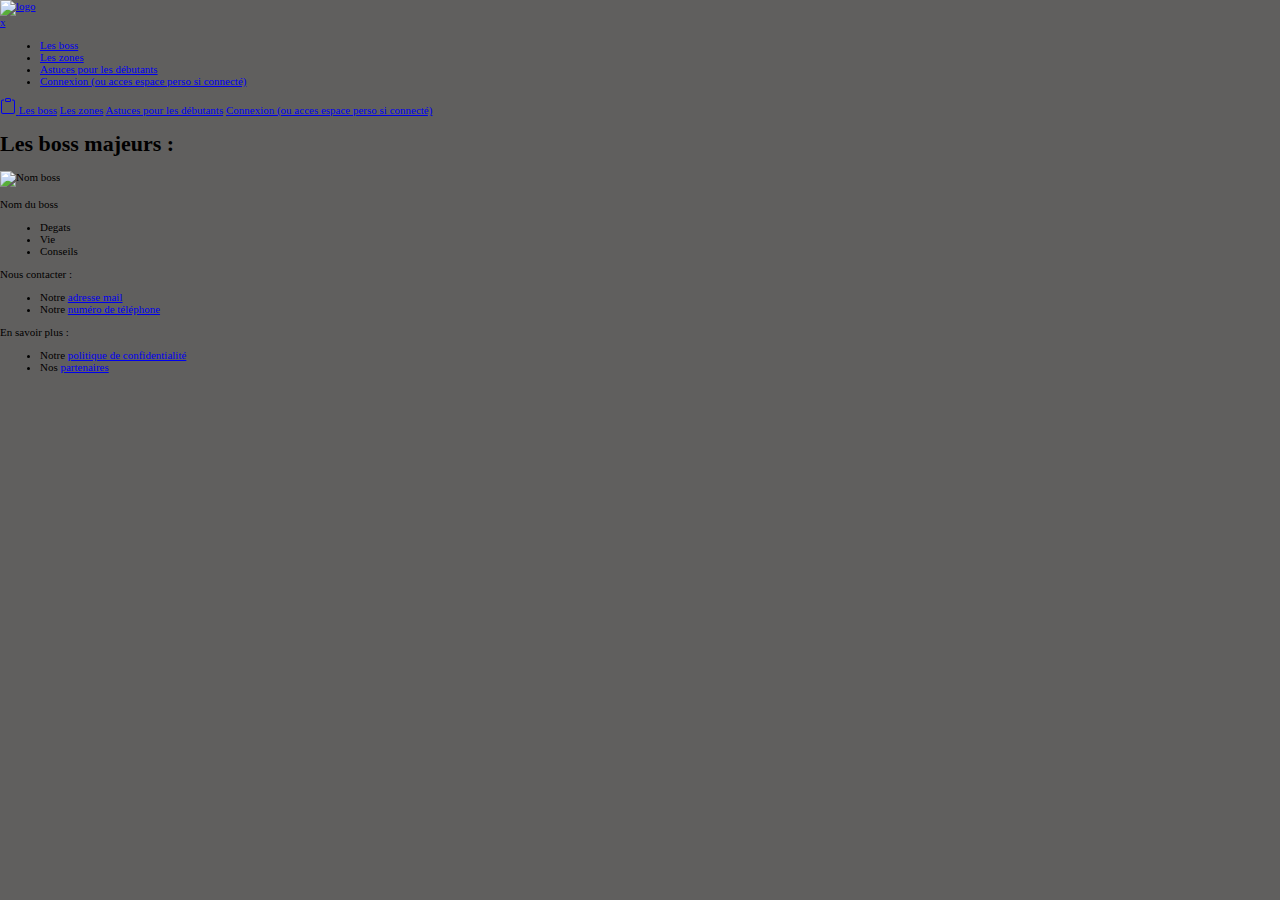
==== boss.html @ e58d83a7 "Fichier CSS commun + import dans les pages" ====
<!DOCTYPE html>
<html lang="fr">
<head>
    <meta charset="UTF-8">
    <meta name="viewport" content="width=device-width, initial-scale=1.0">
    <title>Les Boss</title>
    <meta name="description" content="Cette page est dédiée aux différents boss rencontrés dans Elden Ring">
    <link rel="stylesheet" href="CSS/styles.css">
</head>
<body>
    <nav>
        <a href="index.html"><img src="" alt="logo"></a>
        <div class="side-nav">
            <a href="#">x</a>
            <ul>
                <li><a href="#">Les boss</a></li>
                <li><a href="zones.html">Les zones</a></li>
                <li><a href="conseils.html">Astuces pour les débutants</a></li>
                <li><a href="connexion.html">Connexion (ou acces espace perso si connecté)</a></li>
            </ul>
        </div>
        <a href="#">
            <svg xmlns="http://www.w3.org/2000/svg" width="16" height="16" fill="currentColor" class="bi bi-clipboard" viewBox="0 0 16 16">
                <path d="M4 1.5H3a2 2 0 0 0-2 2V14a2 2 0 0 0 2 2h10a2 2 0 0 0 2-2V3.5a2 2 0 0 0-2-2h-1v1h1a1 1 0 0 1 1 1V14a1 1 0 0 1-1 1H3a1 1 0 0 1-1-1V3.5a1 1 0 0 1 1-1h1z"/>
                <path d="M9.5 1a.5.5 0 0 1 .5.5v1a.5.5 0 0 1-.5.5h-3a.5.5 0 0 1-.5-.5v-1a.5.5 0 0 1 .5-.5zm-3-1A1.5 1.5 0 0 0 5 1.5v1A1.5 1.5 0 0 0 6.5 4h3A1.5 1.5 0 0 0 11 2.5v-1A1.5 1.5 0 0 0 9.5 0z"/>
              </svg>
        </a>
        <a href="#">Les boss</a>
        <a href="zones.html">Les zones</a>
        <a href="conseils.html">Astuces pour les débutants</a>
        <a href="connexion.html">Connexion (ou acces espace perso si connecté)</a>
    </nav>
    <main>
        <h1>Les boss majeurs :</h1>
        <img src="" alt="Nom boss">
        <p>Nom du boss</p>
        <ul>
            <li>Degats</li>
            <li>Vie</li>
            <li>Conseils</li>
        </ul>
    </main>
    <footer>
        <p>Nous contacter :</p>
        <ul>
            <li>Notre <a href="mailto:eldenringsite@gmail.com">adresse mail</a></li>
            <li>Notre <a href="tel:0123456789">numéro de téléphone</a></li>
        </ul>
        <p>En savoir plus :</p>
        <ul>
            <li>Notre <a href="politiqueconf.html">politique de confidentialité</a></li>
            <li>Nos <a href="#">partenaires</a></li>
        </ul>
    </footer> 
</body>
</html>
---- CSS/styles.css ----
html, body {
    margin: 0;
    padding: 0;
    font-size: 11px;
    background-color: #605F5E;
}
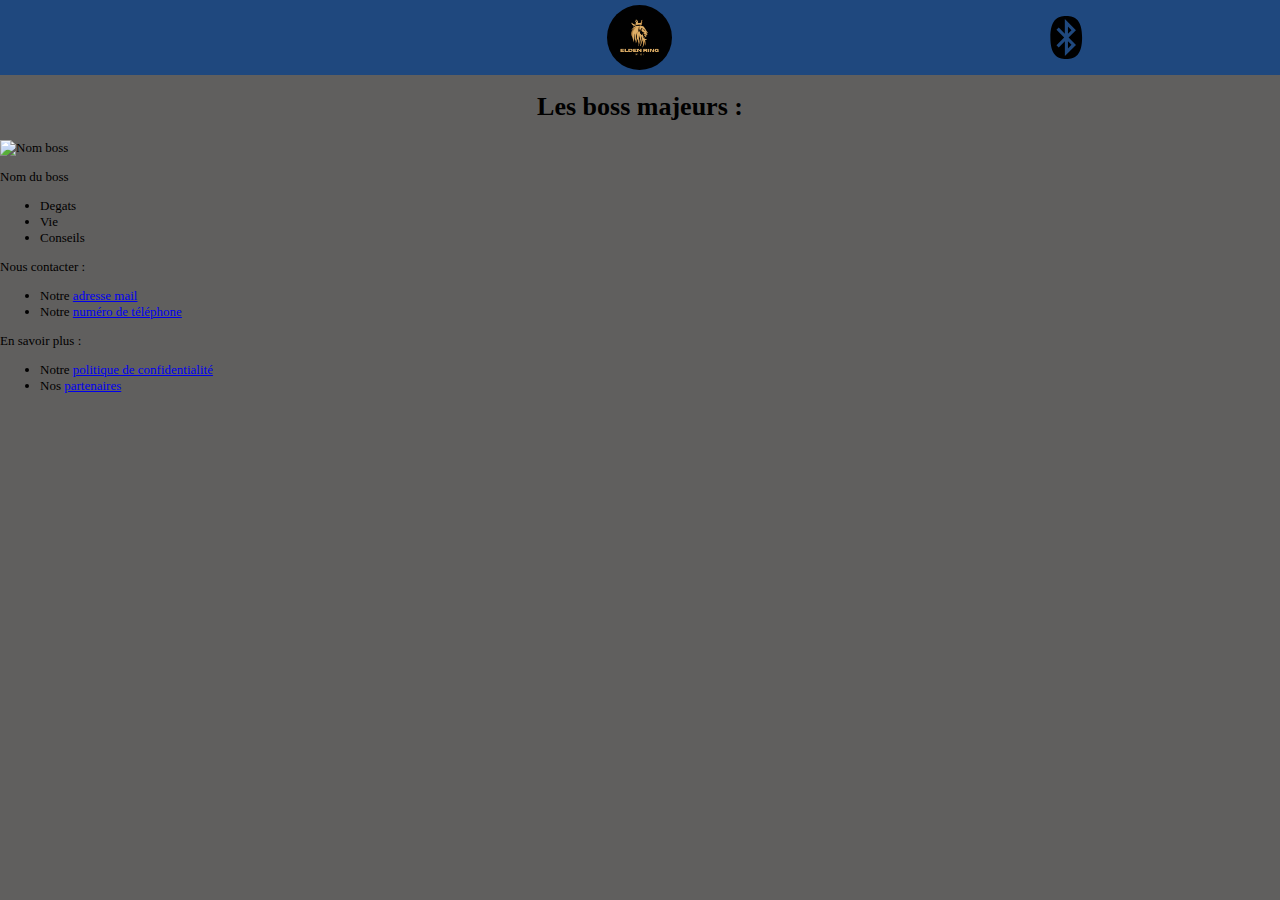
==== commit 77cedfec: "Logo + CSS de la navigation" ====
--- a/boss.html
+++ b/boss.html
@@ -8,30 +8,29 @@
     <link rel="stylesheet" href="CSS/styles.css">
 </head>
 <body>
-    <nav>
-        <a href="index.html"><img src="" alt="logo"></a>
+    <nav class="navigation">
+        <a href="#" class="logo-placement"><img src="Logo/Elden Ring.png" alt="logo" class="logo"></a>
         <div class="side-nav">
-            <a href="#">x</a>
-            <ul>
-                <li><a href="#">Les boss</a></li>
+            <a href="#" class="close">x</a>
+            <ul class="list-link">
+                <li><a href="boss.html">Les boss</a></li>
                 <li><a href="zones.html">Les zones</a></li>
                 <li><a href="conseils.html">Astuces pour les débutants</a></li>
                 <li><a href="connexion.html">Connexion (ou acces espace perso si connecté)</a></li>
             </ul>
         </div>
-        <a href="#">
-            <svg xmlns="http://www.w3.org/2000/svg" width="16" height="16" fill="currentColor" class="bi bi-clipboard" viewBox="0 0 16 16">
-                <path d="M4 1.5H3a2 2 0 0 0-2 2V14a2 2 0 0 0 2 2h10a2 2 0 0 0 2-2V3.5a2 2 0 0 0-2-2h-1v1h1a1 1 0 0 1 1 1V14a1 1 0 0 1-1 1H3a1 1 0 0 1-1-1V3.5a1 1 0 0 1 1-1h1z"/>
-                <path d="M9.5 1a.5.5 0 0 1 .5.5v1a.5.5 0 0 1-.5.5h-3a.5.5 0 0 1-.5-.5v-1a.5.5 0 0 1 .5-.5zm-3-1A1.5 1.5 0 0 0 5 1.5v1A1.5 1.5 0 0 0 6.5 4h3A1.5 1.5 0 0 0 11 2.5v-1A1.5 1.5 0 0 0 9.5 0z"/>
+        <a href="#" class="burger">
+            <svg xmlns="http://www.w3.org/2000/svg" width="43" height="43" fill="black" class="bi bi-bluetooth" viewBox="0 0 16 16">
+                <path fill-rule="evenodd" d="m8.543 3.948 1.316 1.316L8.543 6.58zm0 8.104 1.316-1.316L8.543 9.42zm-1.41-4.043L4.275 5.133l.827-.827L7.377 6.58V1.128l4.137 4.136L8.787 8.01l2.745 2.745-4.136 4.137V9.42l-2.294 2.274-.827-.827L7.133 8.01ZM7.903 16c3.498 0 5.904-1.655 5.904-8.01 0-6.335-2.406-7.99-5.903-7.99C4.407 0 2 1.655 2 8.01 2 14.344 4.407 16 7.904 16Z"/>
               </svg>
         </a>
-        <a href="#">Les boss</a>
-        <a href="zones.html">Les zones</a>
-        <a href="conseils.html">Astuces pour les débutants</a>
-        <a href="connexion.html">Connexion (ou acces espace perso si connecté)</a>
+        <a href="boss.html" class="undisplayed">Les boss</a>
+        <a href="zones.html" class="undisplayed">Les zones</a>
+        <a href="conseils.html" class="undisplayed">Astuces pour les débutants</a>
+        <a href="connexion.html" class="undisplayed">Connexion (ou acces espace perso si connecté)</a>
     </nav>
     <main>
-        <h1>Les boss majeurs :</h1>
+        <h1 class="title">Les boss majeurs :</h1>
         <img src="" alt="Nom boss">
         <p>Nom du boss</p>
         <ul>
--- a/CSS/styles.css
+++ b/CSS/styles.css
@@ -1,6 +1,75 @@
 html, body {
     margin: 0;
     padding: 0;
-    font-size: 11px;
+    font-size: 13px;
     background-color: #605F5E;
-}+}
+
+.title {
+    text-align: center;
+}
+
+.navigation {
+    display: grid;
+    grid-template: 75px / repeat(3, 1fr);
+    background-color: #1F487E;
+}
+
+.logo {
+    width: 65px;
+    height: 65px;
+    border-radius: 50%;
+}
+
+.logo-placement {
+    grid-row: 1 / 1;
+    grid-column: 2 / 2;
+    display: flex;
+    justify-content: center;
+    align-items: center;
+}
+
+.burger {
+    grid-row: 1 / 1;
+    grid-column: 3 / 3;
+    display: flex;
+    justify-content: center;
+    align-items: center;
+}
+
+.side-nav {
+    position: fixed;
+    height: 100vh;
+    width: 210px;
+    background-color: #1D3461;
+    z-index: -1;
+    right: -210px;
+    transition: right 2s ease;
+}
+
+.list-link {
+    list-style: none;
+    margin-top: 50px;
+}
+
+.list-link li {
+    margin-top: 25px;
+}
+
+.list-link li a {
+    text-decoration: none;
+    color: #FB3640;
+}
+
+.close {
+    position: absolute;
+    top: 2px;
+    right: 5px;
+    font-size: 30px;
+    text-decoration: none;
+    color: #FB3640;
+}
+
+.undisplayed {
+    display: none;
+}
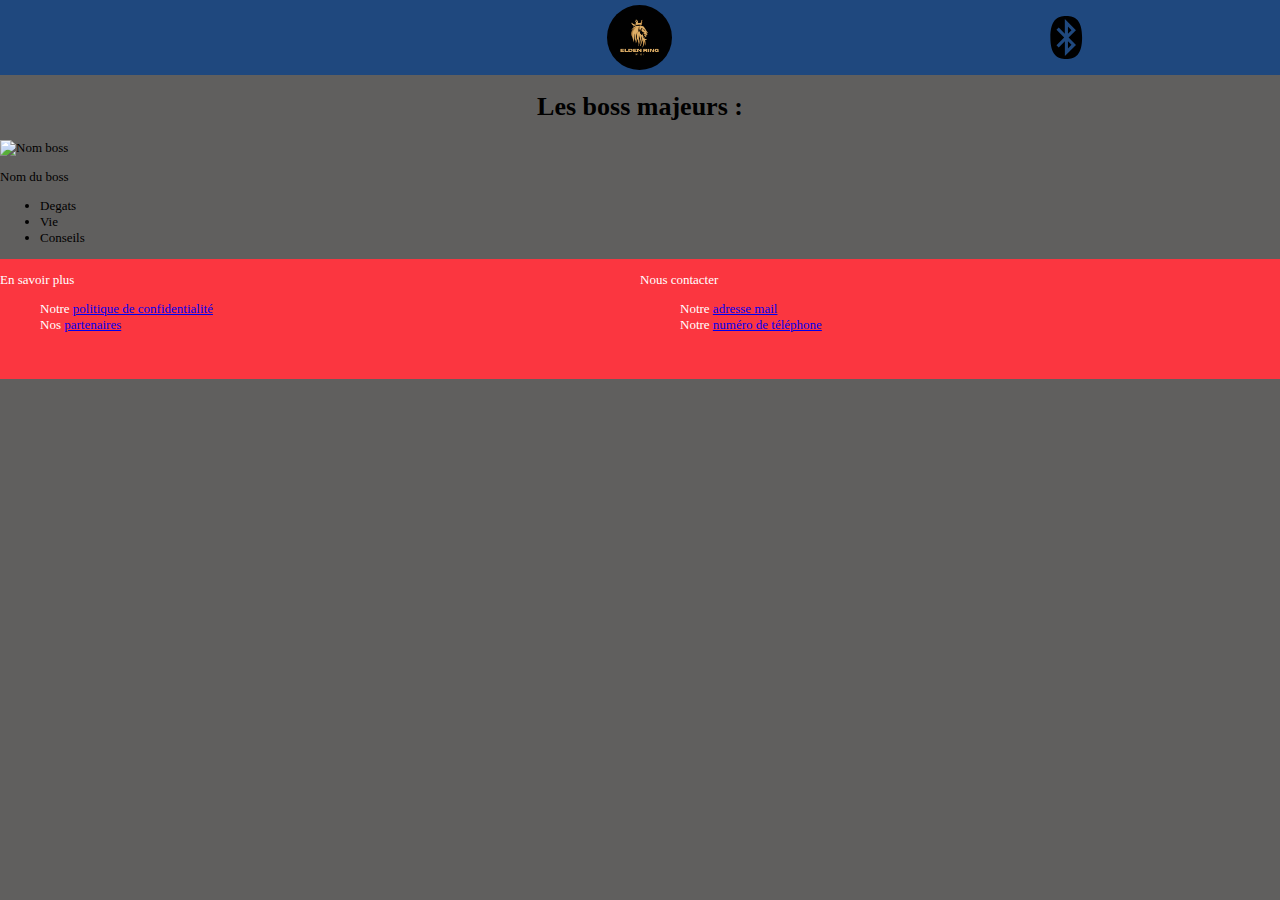
==== commit cd170b92: "CSS footer" ====
--- a/boss.html
+++ b/boss.html
@@ -9,22 +9,22 @@
 </head>
 <body>
     <nav class="navigation">
-        <a href="#" class="logo-placement"><img src="Logo/Elden Ring.png" alt="logo" class="logo"></a>
-        <div class="side-nav">
-            <a href="#" class="close">x</a>
+        <a href="index.html" class="logo-placement"><img src="Logo/Elden Ring.png" alt="logo" class="logo"></a>
+        <div class="side-nav" id="menu-mobile">
+            <a href="#" class="close" id="buttonClose">x</a>
             <ul class="list-link">
-                <li><a href="boss.html">Les boss</a></li>
+                <li><a href="#">Les boss</a></li>
                 <li><a href="zones.html">Les zones</a></li>
                 <li><a href="conseils.html">Astuces pour les débutants</a></li>
                 <li><a href="connexion.html">Connexion (ou acces espace perso si connecté)</a></li>
             </ul>
         </div>
-        <a href="#" class="burger">
+        <a href="#" class="burger" id="buttonOpen">
             <svg xmlns="http://www.w3.org/2000/svg" width="43" height="43" fill="black" class="bi bi-bluetooth" viewBox="0 0 16 16">
                 <path fill-rule="evenodd" d="m8.543 3.948 1.316 1.316L8.543 6.58zm0 8.104 1.316-1.316L8.543 9.42zm-1.41-4.043L4.275 5.133l.827-.827L7.377 6.58V1.128l4.137 4.136L8.787 8.01l2.745 2.745-4.136 4.137V9.42l-2.294 2.274-.827-.827L7.133 8.01ZM7.903 16c3.498 0 5.904-1.655 5.904-8.01 0-6.335-2.406-7.99-5.903-7.99C4.407 0 2 1.655 2 8.01 2 14.344 4.407 16 7.904 16Z"/>
               </svg>
         </a>
-        <a href="boss.html" class="undisplayed">Les boss</a>
+        <a href="#" class="undisplayed">Les boss</a>
         <a href="zones.html" class="undisplayed">Les zones</a>
         <a href="conseils.html" class="undisplayed">Astuces pour les débutants</a>
         <a href="connexion.html" class="undisplayed">Connexion (ou acces espace perso si connecté)</a>
@@ -40,16 +40,21 @@
         </ul>
     </main>
     <footer>
-        <p>Nous contacter :</p>
-        <ul>
-            <li>Notre <a href="mailto:eldenringsite@gmail.com">adresse mail</a></li>
-            <li>Notre <a href="tel:0123456789">numéro de téléphone</a></li>
-        </ul>
-        <p>En savoir plus :</p>
-        <ul>
-            <li>Notre <a href="politiqueconf.html">politique de confidentialité</a></li>
-            <li>Nos <a href="#">partenaires</a></li>
-        </ul>
+        <div class="left">
+            <p>Nous contacter</p>
+            <ul>
+                <li>Notre <a href="mailto:eldenringsite@gmail.com">adresse mail</a></li>
+                <li>Notre <a href="tel:0123456789">numéro de téléphone</a></li>
+            </ul>
+        </div>
+        <div class="right">
+            <p>En savoir plus</p>
+            <ul>
+                <li>Notre <a href="politiqueconf.html">politique de confidentialité</a></li>
+                <li>Nos <a href="#">partenaires</a></li>
+            </ul>
+        </div>
     </footer> 
+    <script src="JS/side-menu.js"></script> 
 </body>
 </html>--- a/CSS/styles.css
+++ b/CSS/styles.css
@@ -39,12 +39,13 @@
 
 .side-nav {
     position: fixed;
+    padding-top: 40px;
     height: 100vh;
     width: 210px;
     background-color: #1D3461;
-    z-index: -1;
+    z-index: 1;
     right: -210px;
-    transition: right 2s ease;
+    transition: right 1.5s ease;
 }
 
 .list-link {
@@ -73,3 +74,29 @@
 .undisplayed {
     display: none;
 }
+
+.active {
+    right: 0;
+}
+
+footer {
+    display: grid;
+    grid-template: 120px / repeat(2, 1fr);
+    background-color: #FB3640;
+    color: white;
+}
+
+.right {
+    grid-row: 1 / 1;
+    grid-column: 1 / 1;
+}
+
+.left {
+    grid-row: 1 / 1;
+    grid-column: 2 / 2;
+}
+
+.right ul, .left  ul{
+    list-style: none;
+  
+}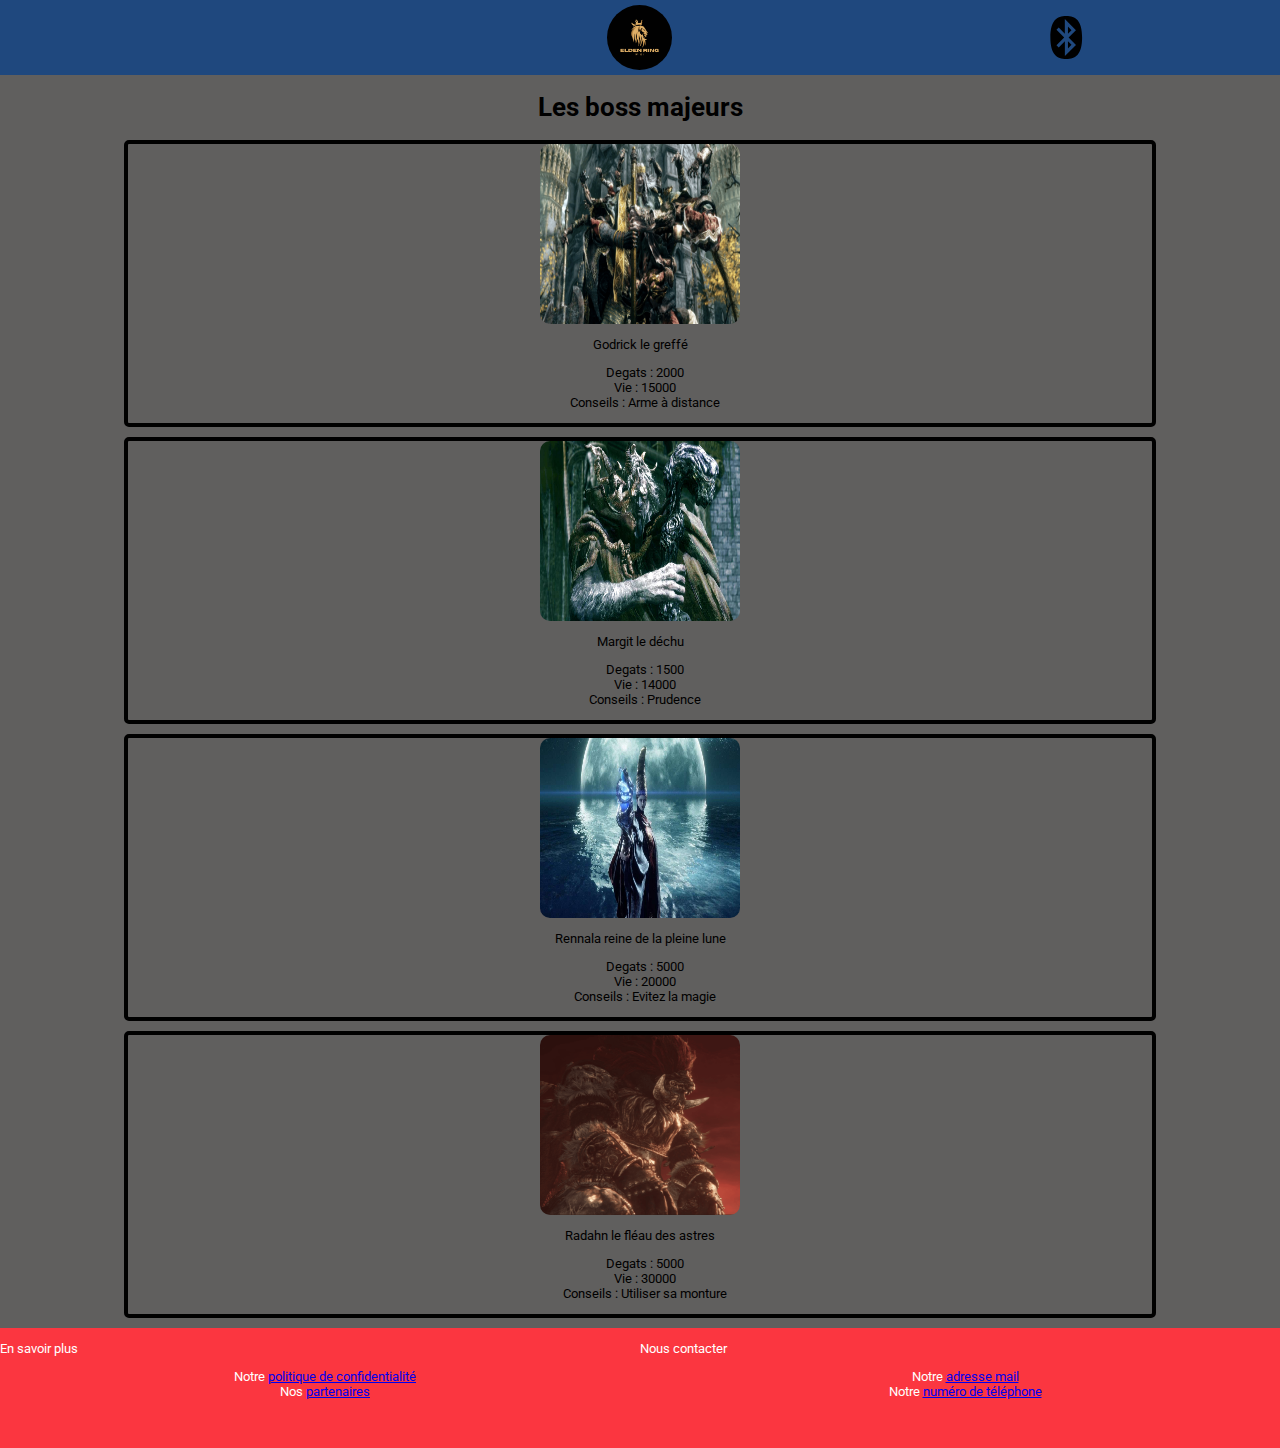
==== commit bbdd4a10: "Code de la page boss en mobile" ====
--- a/boss.html
+++ b/boss.html
@@ -6,6 +6,7 @@
     <title>Les Boss</title>
     <meta name="description" content="Cette page est dédiée aux différents boss rencontrés dans Elden Ring">
     <link rel="stylesheet" href="CSS/styles.css">
+    <link rel="stylesheet" href="CSS/boss.css">
 </head>
 <body>
     <nav class="navigation">
@@ -30,14 +31,45 @@
         <a href="connexion.html" class="undisplayed">Connexion (ou acces espace perso si connecté)</a>
     </nav>
     <main>
-        <h1 class="title">Les boss majeurs :</h1>
-        <img src="" alt="Nom boss">
-        <p>Nom du boss</p>
-        <ul>
-            <li>Degats</li>
-            <li>Vie</li>
-            <li>Conseils</li>
-        </ul>
+        <h1 class="title">Les boss majeurs</h1>
+        <div class="container">
+            <div class="fiche">
+                <img src="Medias/godrick.png" alt="Godrick">
+                <p class="title">Godrick le greffé</p>
+                <ul>
+                    <li>Degats : 2000</li>
+                    <li>Vie : 15000</li>
+                    <li>Conseils : Arme à distance</li>
+                </ul>
+            </div>
+            <div class="fiche">
+                <img src="Medias/margit.jpg" alt="Margit">
+                <p class="title">Margit le déchu</p>
+                <ul>
+                    <li>Degats : 1500</li>
+                    <li>Vie : 14000</li>
+                    <li>Conseils : Prudence</li>
+                </ul>
+            </div>
+            <div class="fiche">
+                <img src="Medias/rennala.jpg" alt="Rennala">
+                <p class="title">Rennala reine de la pleine lune</p>
+                <ul>
+                    <li>Degats : 5000</li>
+                    <li>Vie : 20000</li>
+                    <li>Conseils : Evitez la magie</li>
+                </ul>
+            </div>
+            <div class="fiche">
+                <img src="Medias/radahn.png" alt="Radahn">
+                <p class="title">Radahn le fléau des astres</p>
+                <ul>
+                    <li>Degats : 5000</li>
+                    <li>Vie : 30000</li>
+                    <li>Conseils : Utiliser sa monture</li>
+                </ul>
+            </div>
+        </div>
     </main>
     <footer>
         <div class="left">
--- a/CSS/styles.css
+++ b/CSS/styles.css
@@ -1,8 +1,11 @@
+@import url('https://fonts.googleapis.com/css2?family=Roboto:ital@1&display=swap');
+
 html, body {
     margin: 0;
     padding: 0;
     font-size: 13px;
     background-color: #605F5E;
+    font-family: 'Roboto', sans-serif;
 }
 
 .title {
@@ -79,6 +82,13 @@
     right: 0;
 }
 
+.illustrations {
+    display: block;
+    width: 80%;
+    height: 15%;
+    margin: 0 auto;
+}
+
 footer {
     display: grid;
     grid-template: 120px / repeat(2, 1fr);
--- a/CSS/boss.css
+++ b/CSS/boss.css
@@ -0,0 +1,23 @@
+img {
+    display: block;
+    width: 200px;
+    height: 180px;
+    margin: 0 auto;
+    border-radius: 10px;
+}
+
+.fiche {
+    width: 80%;
+    margin: 10px auto;
+    border: solid 4px black;
+    border-radius: 5px;
+}
+
+ul {
+    text-align: center;
+    list-style: none;
+}
+
+ul li {
+    margin-right: 30px;
+}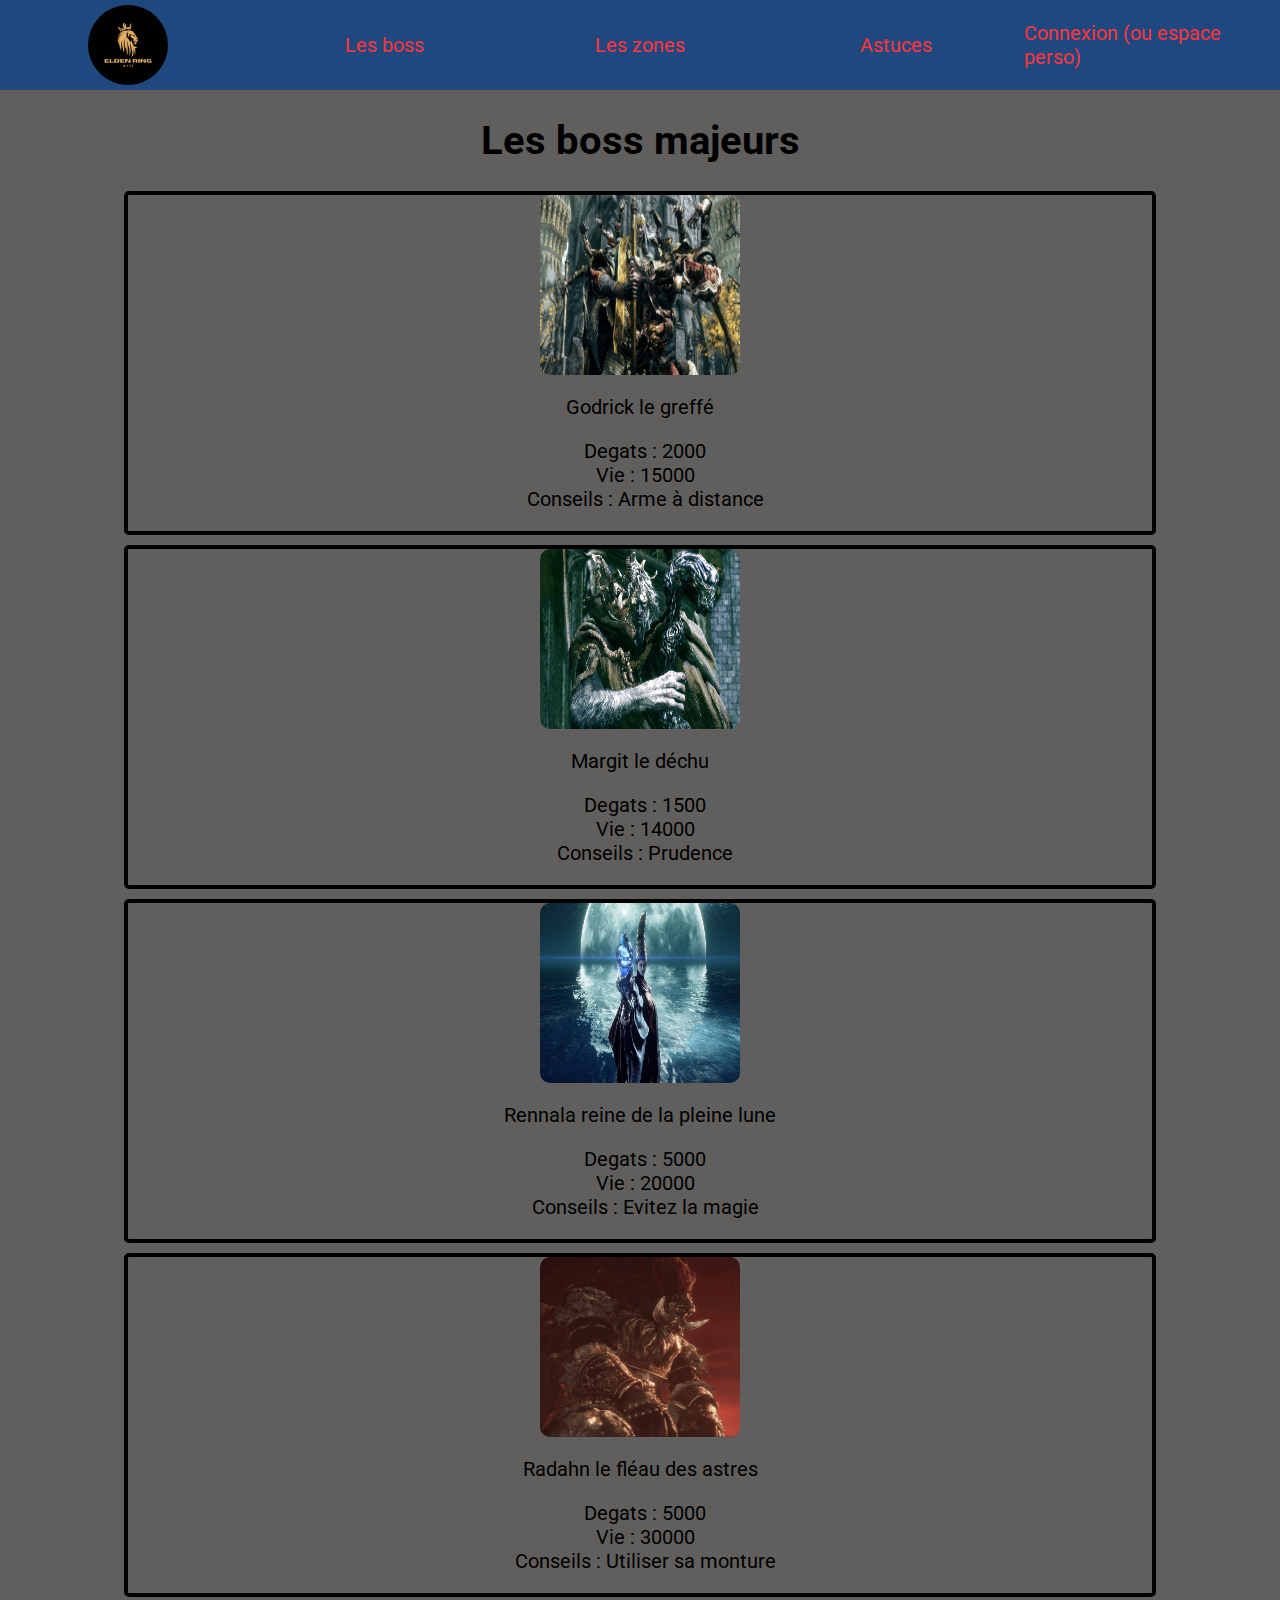
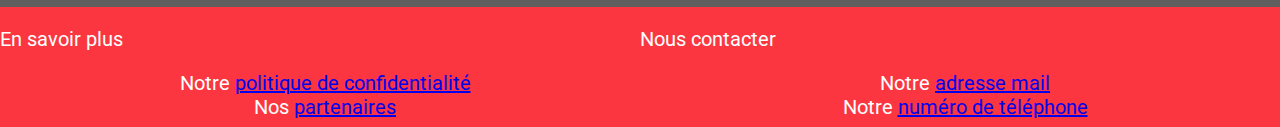
==== commit ee61f23b: "Passage navigation mobile à desktop" ====
--- a/boss.html
+++ b/boss.html
@@ -16,7 +16,7 @@
             <ul class="list-link">
                 <li><a href="#">Les boss</a></li>
                 <li><a href="zones.html">Les zones</a></li>
-                <li><a href="conseils.html">Astuces pour les débutants</a></li>
+                <li><a href="conseils.html">Astuces</a></li>
                 <li><a href="connexion.html">Connexion (ou acces espace perso si connecté)</a></li>
             </ul>
         </div>
@@ -25,10 +25,10 @@
                 <path fill-rule="evenodd" d="m8.543 3.948 1.316 1.316L8.543 6.58zm0 8.104 1.316-1.316L8.543 9.42zm-1.41-4.043L4.275 5.133l.827-.827L7.377 6.58V1.128l4.137 4.136L8.787 8.01l2.745 2.745-4.136 4.137V9.42l-2.294 2.274-.827-.827L7.133 8.01ZM7.903 16c3.498 0 5.904-1.655 5.904-8.01 0-6.335-2.406-7.99-5.903-7.99C4.407 0 2 1.655 2 8.01 2 14.344 4.407 16 7.904 16Z"/>
               </svg>
         </a>
-        <a href="#" class="undisplayed">Les boss</a>
-        <a href="zones.html" class="undisplayed">Les zones</a>
-        <a href="conseils.html" class="undisplayed">Astuces pour les débutants</a>
-        <a href="connexion.html" class="undisplayed">Connexion (ou acces espace perso si connecté)</a>
+        <a href="#" class="undisplayed desktopboss">Les boss</a>
+        <a href="zones.html" class="undisplayed desktopzones">Les zones</a>
+        <a href="conseils.html" class="undisplayed desktopconseils">Astuces</a>
+        <a href="connexion.html" class="undisplayed desktopconnexion">Connexion (ou espace perso)</a>
     </nav>
     <main>
         <h1 class="title">Les boss majeurs</h1>
--- a/CSS/styles.css
+++ b/CSS/styles.css
@@ -3,7 +3,7 @@
 html, body {
     margin: 0;
     padding: 0;
-    font-size: 13px;
+    font-size: 15px;
     background-color: #605F5E;
     font-family: 'Roboto', sans-serif;
 }
@@ -109,4 +109,67 @@
 .right ul, .left  ul{
     list-style: none;
   
+}
+
+@media screen and (min-width : 768px) {
+    html, body {
+        font-size: 20px;
+    }
+
+    .navigation {
+        display: grid;
+        grid-template: 90px / repeat(5, 1fr);
+        background-color: #1F487E;
+    }
+
+    .navigation a {
+        text-decoration: none;
+        color: #FB3640;
+    }
+
+    .logo {
+        width: 80px;
+        height: 80px;
+    }
+    
+    .logo-placement {
+        grid-row: 1 / 1;
+        grid-column: 1 / 1;
+    }
+
+    .desktopboss {
+        grid-row: 1 / 1;
+        grid-column: 2 / 2;
+        display: flex;
+        justify-content: center;
+        align-items: center;
+    }
+
+    .desktopzones {
+        grid-row: 1 / 1;
+        grid-column: 3 / 3;
+        display: flex;
+        justify-content: center;
+        align-items: center;
+    }
+
+    .desktopconseils {
+        grid-row: 1 / 1;
+        grid-column: 4 / 4;
+        display: flex;
+        justify-content: center;
+        align-items: center;
+    }
+
+    .desktopconnexion {
+        grid-row: 1 / 1;
+        grid-column: 5 / 5;
+        display: flex;
+        justify-content: center;
+        align-items: center;
+    }
+    
+    .burger {
+        display: none;
+    }
 }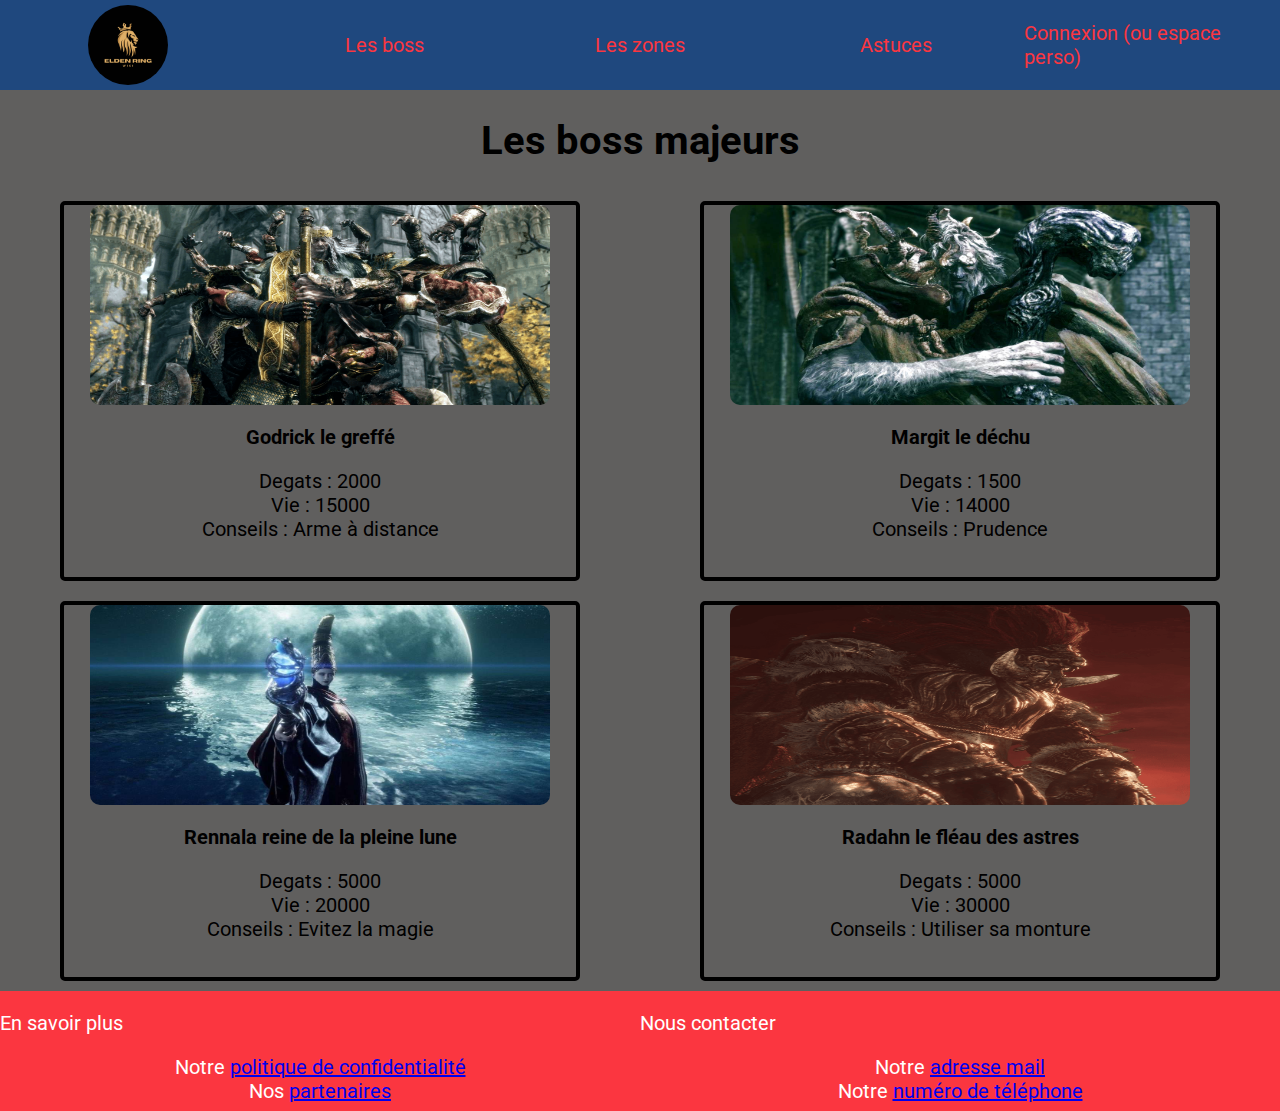
==== commit e1085abd: "Changement placements boss" ====
--- a/boss.html
+++ b/boss.html
@@ -35,7 +35,7 @@
         <div class="container">
             <div class="fiche">
                 <img src="Medias/godrick.png" alt="Godrick">
-                <p class="title">Godrick le greffé</p>
+                <p class="title"><b>Godrick le greffé</b></p>
                 <ul>
                     <li>Degats : 2000</li>
                     <li>Vie : 15000</li>
@@ -44,7 +44,7 @@
             </div>
             <div class="fiche">
                 <img src="Medias/margit.jpg" alt="Margit">
-                <p class="title">Margit le déchu</p>
+                <p class="title"><b>Margit le déchu</b></p>
                 <ul>
                     <li>Degats : 1500</li>
                     <li>Vie : 14000</li>
@@ -53,7 +53,7 @@
             </div>
             <div class="fiche">
                 <img src="Medias/rennala.jpg" alt="Rennala">
-                <p class="title">Rennala reine de la pleine lune</p>
+                <p class="title"><b>Rennala reine de la pleine lune</b></p>
                 <ul>
                     <li>Degats : 5000</li>
                     <li>Vie : 20000</li>
@@ -62,7 +62,7 @@
             </div>
             <div class="fiche">
                 <img src="Medias/radahn.png" alt="Radahn">
-                <p class="title">Radahn le fléau des astres</p>
+                <p class="title"><b>Radahn le fléau des astres</b></p>
                 <ul>
                     <li>Degats : 5000</li>
                     <li>Vie : 30000</li>
--- a/CSS/styles.css
+++ b/CSS/styles.css
@@ -80,6 +80,12 @@
 
 .active {
     right: 0;
+}
+
+.links {
+    list-style: none;
+    padding: 0;
+    text-align: center;
 }
 
 .illustrations {
--- a/CSS/boss.css
+++ b/CSS/boss.css
@@ -16,8 +16,17 @@
 ul {
     text-align: center;
     list-style: none;
+    padding: 0;
 }
 
-ul li {
-    margin-right: 30px;
+@media screen and (min-width : 768px) {
+    .container {
+        display: grid;
+        grid-template: 400px 400px / 1fr 1fr;
+    }
+
+    img {
+        width: 90%;
+        height: 200px;
+    }
 }